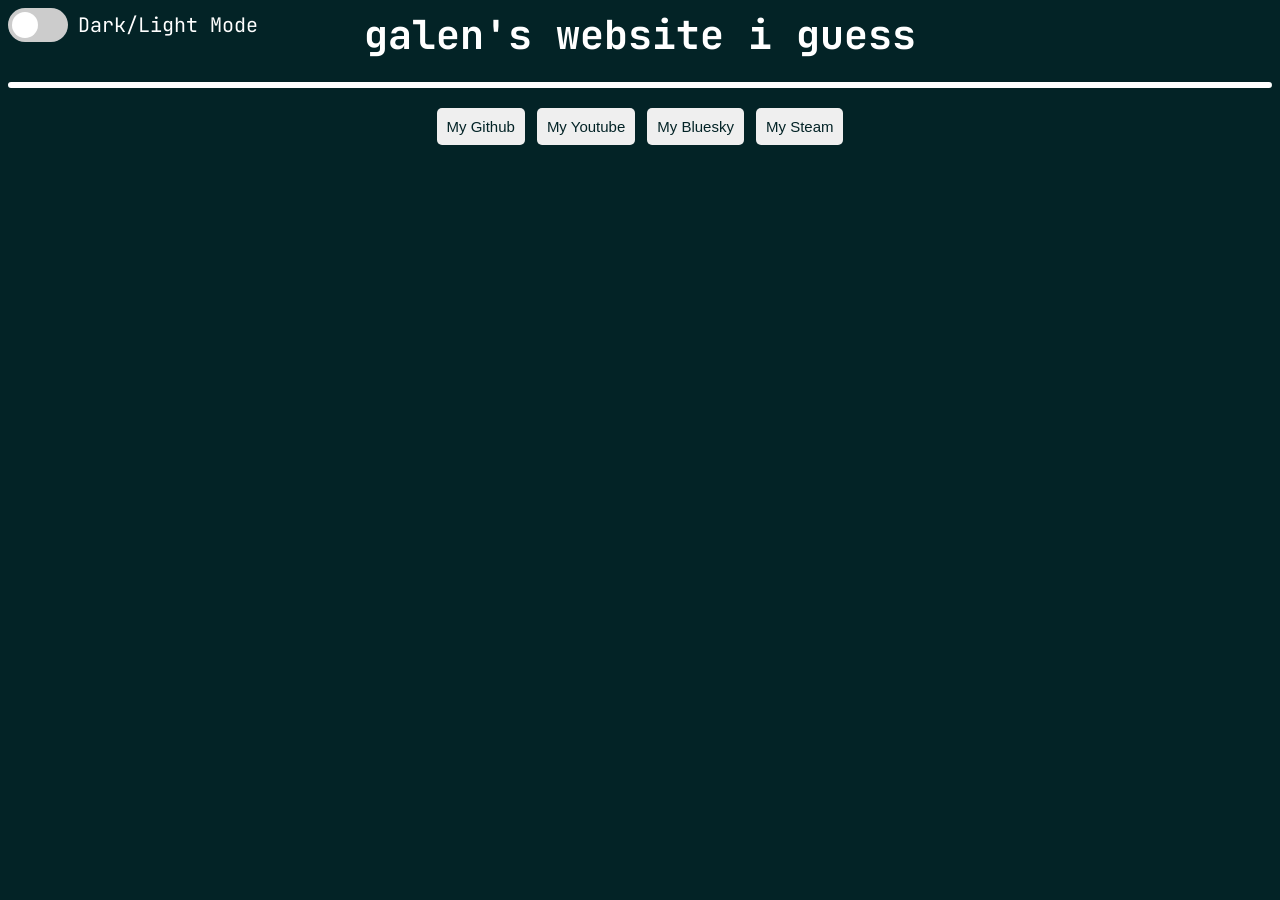
==== index.html @ 28eef375 "add more buttons" ====
<html>
<head>
<link rel="stylesheet" href="styles.css">
</head>
<body class="dark">
<div class="colorbar">
</div>
<script src=main.js></script>
<h1><center>galen's website i guess</center></h1>
</p><label class="switch"> &nbsp &nbsp &nbsp <p class="darkmodetext">Dark/Light Mode</p>
  <input onchange="switchTheme()" onchange="dividerChange()"" type="checkbox" id="theme-switch"> 
  <span class="slider round"></span>
</label>
<hr class="rounded">
<div style="text-align:center;">
<button onclick="window.location='https://github.com/SaturnV62653';" class="buttons">My Github</button>
<button onclick="window.location='https://www.youtube.com/@SaturnV62653';" class="buttons">My Youtube</button>
<button onclick="window.location='https://bsky.app/profile/galenstasonis.bsky.social';" class="buttons">My Bluesky</button>
<button onclick="window.location='https://steamcommunity.com/profiles/76561199002300426gi';" class="buttons">My Steam</button>
</body>
</a>
</body>
</html>
---- styles.css ----
/*import fonts*/
@import url('https://fonts.googleapis.com/css2?family=JetBrains+Mono:ital,wght@0,100..800;1,100..800&display=swap');

body {
    font-family: 'JetBrains Mono';
    font-size: 20px;
    color: black;
    background: white;
    transition: background .5s, .5s;
}

body.dark {
   color: white;
   background: #032326; 
   transition: background .5s, color .5s;
}
/* css for darkmode switch */
.switch {
  position: relative;
  display: inline-block;
  width: 60px;
  height: 34px;
}

.switch input {
  opacity: 0;
  width: 0;
  height: 0;
}

.slider {
  position: absolute;
  cursor: pointer;
  top: -80;
  left: 0;
  right: 0;
  bottom: 80;
  background-color: #ccc;
  -webkit-transition: .4s;
  transition: .4s;
}

.slider:before {
  position: absolute;
  content: "";
  height: 26px;
  width: 26px;
  left: 4px;
  bottom: 4px;
  background-color: white;
  -webkit-transition: .4s;
  transition: .4s;
}

input:checked + .slider {
  background-color: #2196F3;
}

input:focus + .slider {
  box-shadow: 0 0 1px #2196F3;
}

input:checked + .slider:before {
  -webkit-transform: translateX(26px);
  -ms-transform: translateX(26px);
  transform: translateX(26px);
}

.slider.round {
  border-radius: 34px;
}

.slider.round:before {
  border-radius: 50%;
}

.darkmodetext {
  margin: 0;
  display: inline-block;
  position: absolute;
  top: -76;
  left: 70;
  white-space: nowrap;
  overflow: hidden;
}

.rounded {
  border: 3px solid;
  border-radius: 5px;
  position: relative;
  top: -50;
}

.buttons {
  border-radius: 5px;
  padding: 10px;
  font-size: 15px;
  color: #032326;
  border: none;
  transition: background-color .3s, border .3s;
  position:relative;
  top: -40;
}

.buttons:hover {
  background-color:#2196F3;
  border: 1px, solid white;
  color: #032326;
  transition: background-color .3s, border .3s;
}
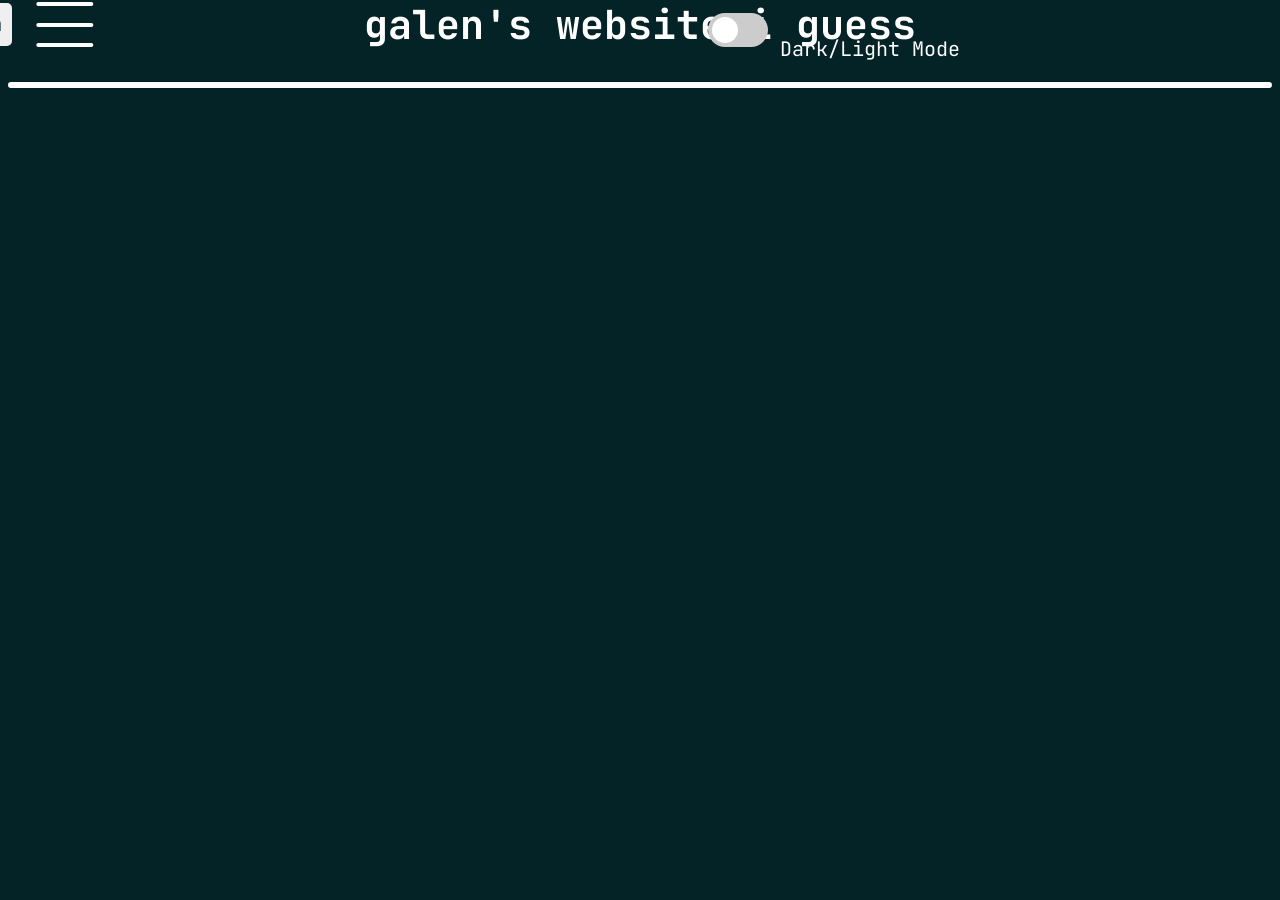
==== commit 8105d0af: "fix dark mode toggle" ====
--- a/index.html
+++ b/index.html
@@ -1,23 +1,33 @@
 <html>
 <head>
 <link rel="stylesheet" href="styles.css">
+<title>galen's website</title>
 </head>
 <body class="dark">
 <div class="colorbar">
 </div>
-<script src=main.js></script>
 <h1><center>galen's website i guess</center></h1>
-</p><label class="switch"> &nbsp &nbsp &nbsp <p class="darkmodetext">Dark/Light Mode</p>
-  <input onchange="switchTheme()" onchange="dividerChange()"" type="checkbox" id="theme-switch"> 
+<p class="darkmodetext">Dark/Light Mode</p>
+<label class="switch">
+  <input onchange="switchTheme()" type="checkbox" id="theme-switch" class="checkbox">
   <span class="slider round"></span>
 </label>
+<script src=main.js></script>
 <hr class="rounded">
 <div style="text-align:center;">
 <button onclick="window.location='https://github.com/SaturnV62653';" class="buttons">My Github</button>
 <button onclick="window.location='https://www.youtube.com/@SaturnV62653';" class="buttons">My Youtube</button>
 <button onclick="window.location='https://bsky.app/profile/galenstasonis.bsky.social';" class="buttons">My Bluesky</button>
 <button onclick="window.location='https://steamcommunity.com/profiles/76561199002300426gi';" class="buttons">My Steam</button>
-</body>
-</a>
+</div>
+<div class="off-screen-menu"></div>
+<nav>
+  <div class="hamburger-menu">
+    <div class="ham-bar bar-top"></div>
+    <div class="ham-bar bar-mid"></div>
+    <div class="ham-bar bar-bottom"></div>
+  </div>
+</nav>
+<script src="hamburger.js"></script>
 </body>
 </html>
--- a/styles.css
+++ b/styles.css
@@ -15,26 +15,35 @@
    transition: background .5s, color .5s;
 }
 /* css for darkmode switch */
+/* The switch - the box around the slider */
 .switch {
   position: relative;
   display: inline-block;
+  top: -75px;
+  left: 700px;
+  width: 60px;
+  height: 34px;
+  z-index: 1000;
+}
+
+/* Hide default HTML checkbox */
+.switch input {
+  position: absolute;
+  top: 0px;
+  left: 0px;
+  opacity: 0;
   width: 60px;
   height: 34px;
 }
 
-.switch input {
-  opacity: 0;
-  width: 0;
-  height: 0;
-}
-
+/* The slider */
 .slider {
   position: absolute;
   cursor: pointer;
-  top: -80;
+  top: 0;
   left: 0;
   right: 0;
-  bottom: 80;
+  bottom: 0;
   background-color: #ccc;
   -webkit-transition: .4s;
   transition: .4s;
@@ -54,6 +63,7 @@
 
 input:checked + .slider {
   background-color: #2196F3;
+
 }
 
 input:focus + .slider {
@@ -66,6 +76,7 @@
   transform: translateX(26px);
 }
 
+/* Rounded sliders */
 .slider.round {
   border-radius: 34px;
 }
@@ -78,8 +89,8 @@
   margin: 0;
   display: inline-block;
   position: absolute;
-  top: -76;
-  left: 70;
+  top: 36;
+  left: 780;
   white-space: nowrap;
   overflow: hidden;
 }
@@ -94,12 +105,13 @@
 .buttons {
   border-radius: 5px;
   padding: 10px;
-  font-size: 15px;
+  font-size: 20px;
   color: #032326;
   border: none;
   transition: background-color .3s, border .3s;
   position:relative;
-  top: -40;
+  top: -145;
+  left: -880;
 }
 
 .buttons:hover {
@@ -109,8 +121,74 @@
   transition: background-color .3s, border .3s;
 }
 
+nav {
+  padding: 1rem;
+  position:relative;
+  bottom: 223px;
+}
+
+.hamburger-menu {
+  height: 50px;
+  width: 50px;
+  position: relative;
+  cursor: pointer;
+  padding: 1rem;
+
+}
 
 
+.ham-bar {
+  width: 70%;
+  height: 4px;
+  background-color: white;
+  border-radius: 25px;
+  position: absolute;
+  top: 50%;
+  left: 50%;
+  transform: translate(-50%, -50%);
+  transition: transform .6s, opacity .8s, top .6s;
+}
 
+.bar-top {
+  top: 25%;
+}
 
+.bar-bottom {
+  top: 75%;
+}
 
+.hamburger-menu.active .bar-top {
+  transform: translate(-50%, -50%) rotate(-315deg);
+  top: 50%;
+
+}
+
+.hamburger-menu.active .bar-mid {
+  opacity: 0;
+}
+
+.hamburger-menu.active .bar-bottom {
+  transform: translate(-50%, -50%) rotate(-225deg);
+  top: 50%;
+}
+
+.off-screen-menu {
+  position:fixed;
+  top: 0;
+  left: -80%;
+  background-color: #032326;
+  border:3px solid #2196F3;
+  border-top: none;
+  height: 100vh;
+  width: 75%;
+  transition: left .5s;
+}
+
+.off-screen-menu.active {
+  left: -60%;
+}
+
+h1 {
+  position: relative;
+  top: -10px;
+}
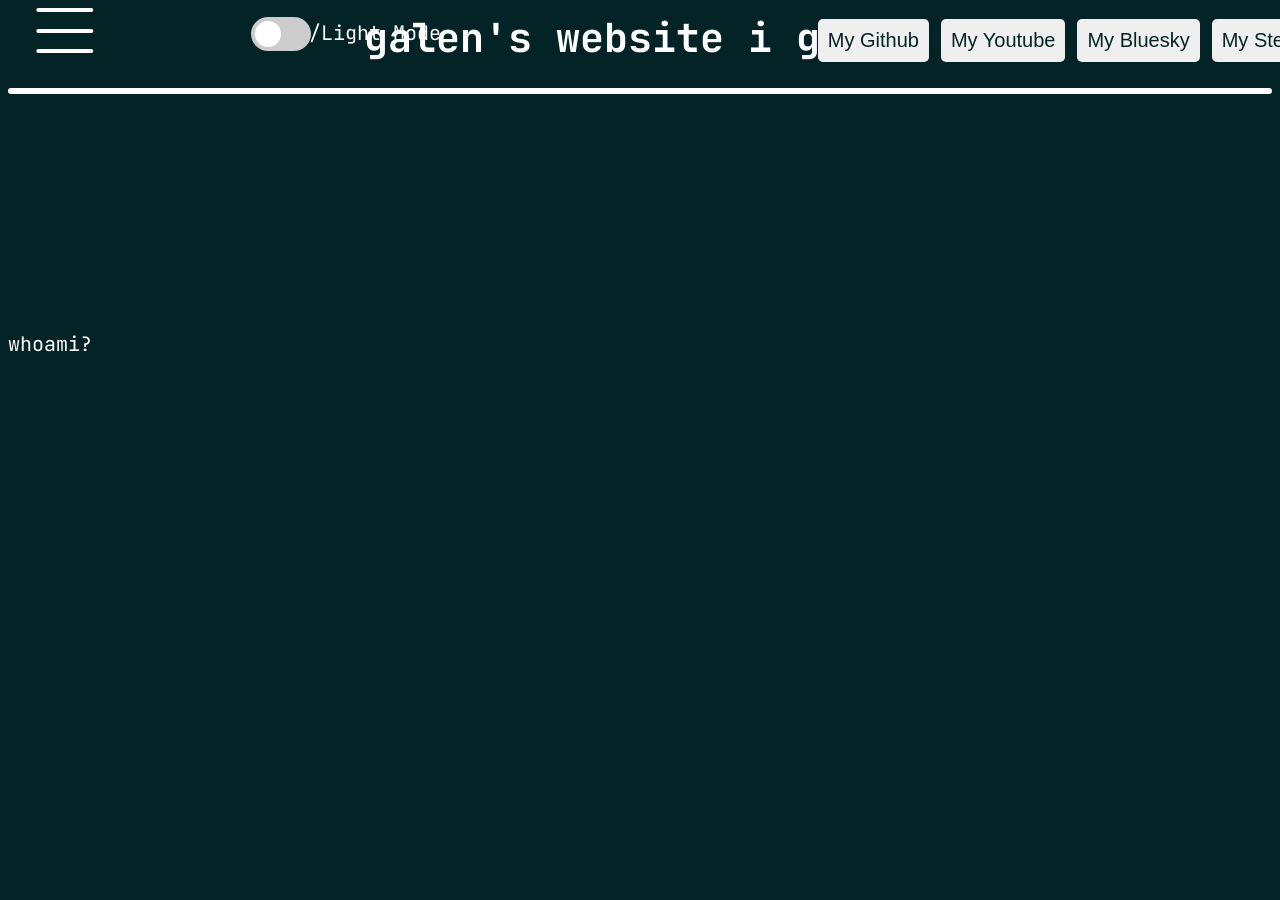
==== commit 6235f62a: "maybe fix spacing on different resolutions" ====
--- a/index.html
+++ b/index.html
@@ -1,6 +1,7 @@
 <html>
 <head>
 <link rel="stylesheet" href="styles.css">
+<meta name="viewport" content="width=device-width, initial-scale=1.0">
 <title>galen's website</title>
 </head>
 <body class="dark">
@@ -18,7 +19,7 @@
 <button onclick="window.location='https://github.com/SaturnV62653';" class="buttons">My Github</button>
 <button onclick="window.location='https://www.youtube.com/@SaturnV62653';" class="buttons">My Youtube</button>
 <button onclick="window.location='https://bsky.app/profile/galenstasonis.bsky.social';" class="buttons">My Bluesky</button>
-<button onclick="window.location='https://steamcommunity.com/profiles/76561199002300426gi';" class="buttons">My Steam</button>
+<button onclick="window.location='https://steamcommunity.com/profiles/76561199002300426';" class="buttons">My Steam</button>
 </div>
 <div class="off-screen-menu"></div>
 <nav>
@@ -29,5 +30,6 @@
   </div>
 </nav>
 <script src="hamburger.js"></script>
+<p> whoami?</p>
 </body>
 </html>
--- a/styles.css
+++ b/styles.css
@@ -1,4 +1,4 @@
-/*import fonts*/
+    /*import fonts*/
 @import url('https://fonts.googleapis.com/css2?family=JetBrains+Mono:ital,wght@0,100..800;1,100..800&display=swap');
 
 body {
@@ -15,18 +15,18 @@
    transition: background .5s, color .5s;
 }
 /* css for darkmode switch */
-/* The switch - the box around the slider */
+
 .switch {
   position: relative;
   display: inline-block;
-  top: -75px;
-  left: 700px;
+  top: -8%;
+  left: 4%;
   width: 60px;
   height: 34px;
   z-index: 1000;
 }
 
-/* Hide default HTML checkbox */
+
 .switch input {
   position: absolute;
   top: 0px;
@@ -36,7 +36,7 @@
   height: 34px;
 }
 
-/* The slider */
+
 .slider {
   position: absolute;
   cursor: pointer;
@@ -76,7 +76,7 @@
   transform: translateX(26px);
 }
 
-/* Rounded sliders */
+
 .slider.round {
   border-radius: 34px;
 }
@@ -88,9 +88,9 @@
 .darkmodetext {
   margin: 0;
   display: inline-block;
-  position: absolute;
-  top: 36;
-  left: 780;
+  position: relative;
+  top: -8.55%;
+  left: 20%;
   white-space: nowrap;
   overflow: hidden;
 }
@@ -109,9 +109,10 @@
   color: #032326;
   border: none;
   transition: background-color .3s, border .3s;
-  position:relative;
-  top: -145;
-  left: -880;
+  position: relative;
+  top: -135;
+  left: 34%;
+  z-index: 1000;
 }
 
 .buttons:hover {
@@ -190,5 +191,5 @@
 
 h1 {
   position: relative;
-  top: -10px;
+  top: 0.3%;
 }
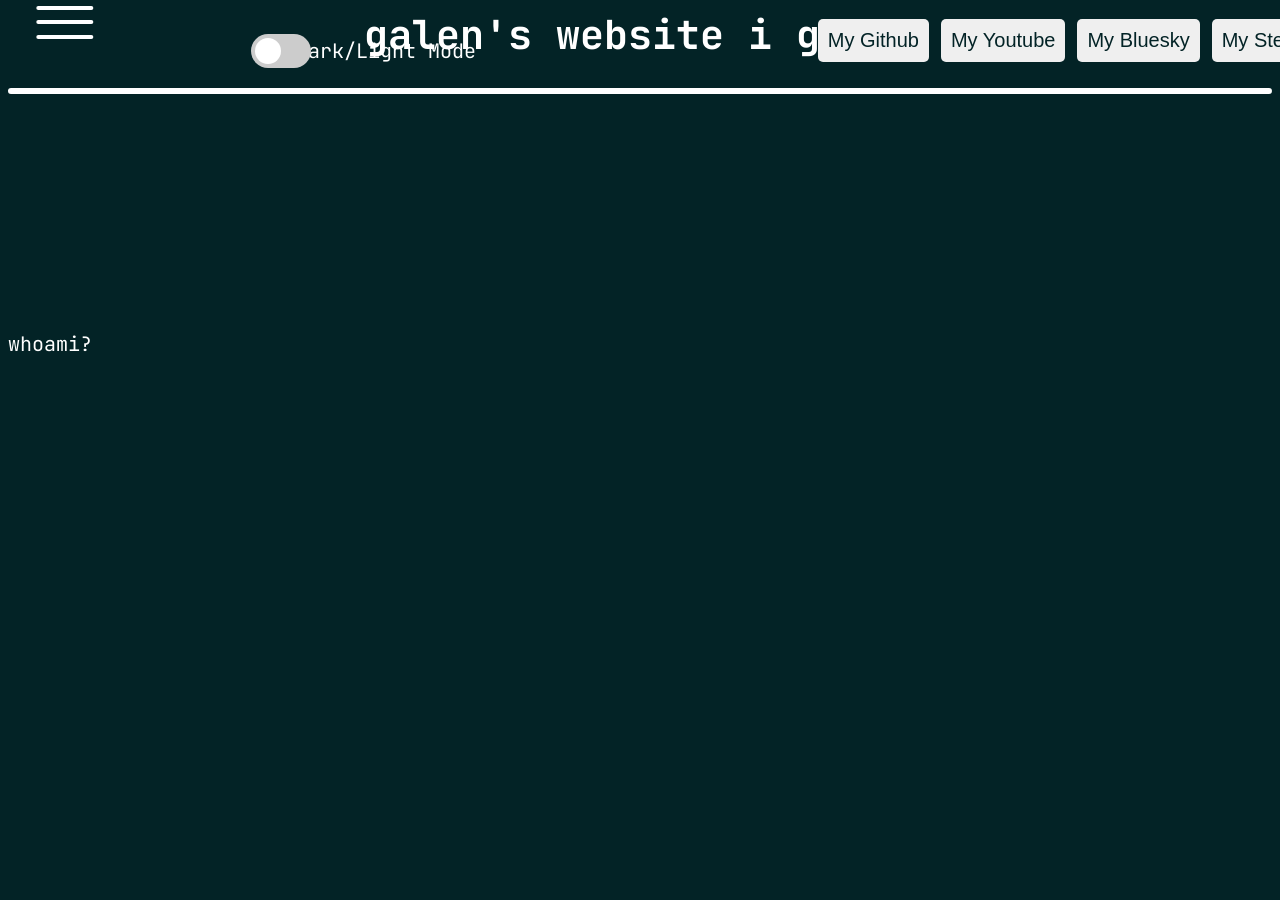
==== commit dacb2fba: "Update index.html to reflect new profile name" ====
--- a/index.html
+++ b/index.html
@@ -16,7 +16,7 @@
 <script src=main.js></script>
 <hr class="rounded">
 <div style="text-align:center;">
-<button onclick="window.location='https://github.com/SaturnV62653';" class="buttons">My Github</button>
+<button onclick="window.location='https://github.com/galenstasonis';" class="buttons">My Github</button>
 <button onclick="window.location='https://www.youtube.com/@SaturnV62653';" class="buttons">My Youtube</button>
 <button onclick="window.location='https://bsky.app/profile/galenstasonis.bsky.social';" class="buttons">My Bluesky</button>
 <button onclick="window.location='https://steamcommunity.com/profiles/76561199002300426';" class="buttons">My Steam</button>
@@ -32,4 +32,4 @@
 <script src="hamburger.js"></script>
 <p> whoami?</p>
 </body>
-</html>+</html>
--- a/styles.css
+++ b/styles.css
@@ -19,7 +19,7 @@
 .switch {
   position: relative;
   display: inline-block;
-  top: -8%;
+  top: -6vh;
   left: 4%;
   width: 60px;
   height: 34px;
@@ -89,8 +89,8 @@
   margin: 0;
   display: inline-block;
   position: relative;
-  top: -8.55%;
-  left: 20%;
+  top: -6.4vh;
+  left: 32vh;
   white-space: nowrap;
   overflow: hidden;
 }
@@ -144,18 +144,18 @@
   background-color: white;
   border-radius: 25px;
   position: absolute;
-  top: 50%;
+  top: 3.60vh;
   left: 50%;
   transform: translate(-50%, -50%);
   transition: transform .6s, opacity .8s, top .6s;
 }
 
 .bar-top {
-  top: 25%;
+  top: 2vh;
 }
 
 .bar-bottom {
-  top: 75%;
+  top: 5.2vh;
 }
 
 .hamburger-menu.active .bar-top {
@@ -191,5 +191,5 @@
 
 h1 {
   position: relative;
-  top: 0.3%;
+  top: 0.3%vh;
 }
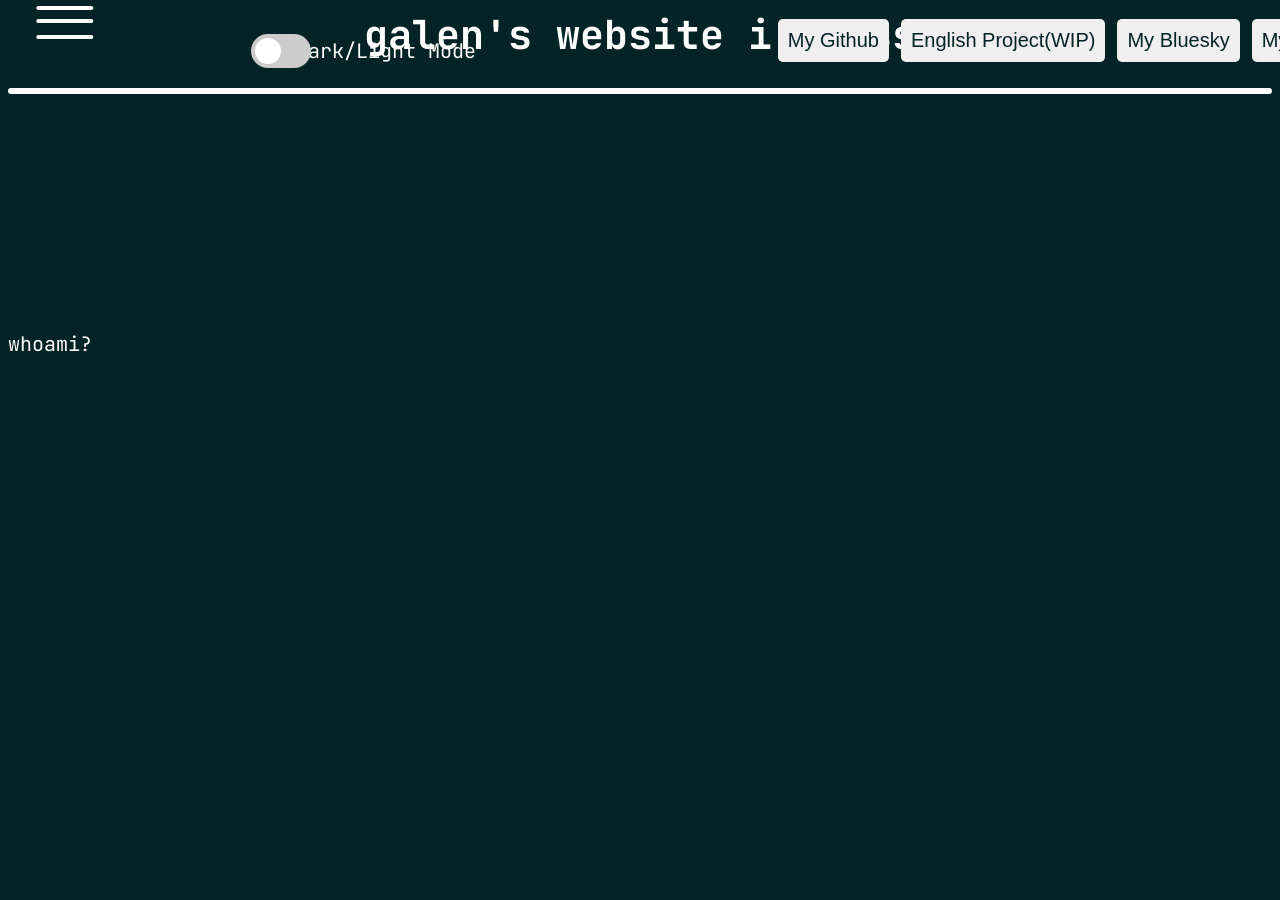
==== commit 2621fab5: "add english project html" ====
--- a/index.html
+++ b/index.html
@@ -17,7 +17,7 @@
 <hr class="rounded">
 <div style="text-align:center;">
 <button onclick="window.location='https://github.com/galenstasonis';" class="buttons">My Github</button>
-<button onclick="window.location='https://www.youtube.com/@SaturnV62653';" class="buttons">My Youtube</button>
+<button onclick="window.location='english.html';" class="buttons">English Project(WIP)</button>
 <button onclick="window.location='https://bsky.app/profile/galenstasonis.bsky.social';" class="buttons">My Bluesky</button>
 <button onclick="window.location='https://steamcommunity.com/profiles/76561199002300426';" class="buttons">My Steam</button>
 </div>
--- a/styles.css
+++ b/styles.css
@@ -112,7 +112,7 @@
   position: relative;
   top: -135;
   left: 34%;
-  z-index: 1000;
+  z-index: 10000;
 }
 
 .buttons:hover {
@@ -126,6 +126,7 @@
   padding: 1rem;
   position:relative;
   bottom: 223px;
+  z-index: 1002;
 }
 
 .hamburger-menu {
@@ -134,6 +135,7 @@
   position: relative;
   cursor: pointer;
   padding: 1rem;
+  z-index: 1002;
 
 }
 
@@ -144,33 +146,39 @@
   background-color: white;
   border-radius: 25px;
   position: absolute;
-  top: 3.60vh;
+  top: 3.5vh;
   left: 50%;
   transform: translate(-50%, -50%);
   transition: transform .6s, opacity .8s, top .6s;
+  z-index: 1002;
 }
 
 .bar-top {
   top: 2vh;
+  z-index: 1002;
 }
 
 .bar-bottom {
   top: 5.2vh;
+  z-index: 1002;
 }
 
 .hamburger-menu.active .bar-top {
   transform: translate(-50%, -50%) rotate(-315deg);
   top: 50%;
+  z-index: 1002;
 
 }
 
 .hamburger-menu.active .bar-mid {
   opacity: 0;
+  z-index: 1002;
 }
 
 .hamburger-menu.active .bar-bottom {
   transform: translate(-50%, -50%) rotate(-225deg);
   top: 50%;
+  z-index: 1002;
 }
 
 .off-screen-menu {
@@ -181,8 +189,9 @@
   border:3px solid #2196F3;
   border-top: none;
   height: 100vh;
-  width: 75%;
+  width: 75vw;
   transition: left .5s;
+  z-index: 1002;
 }
 
 .off-screen-menu.active {
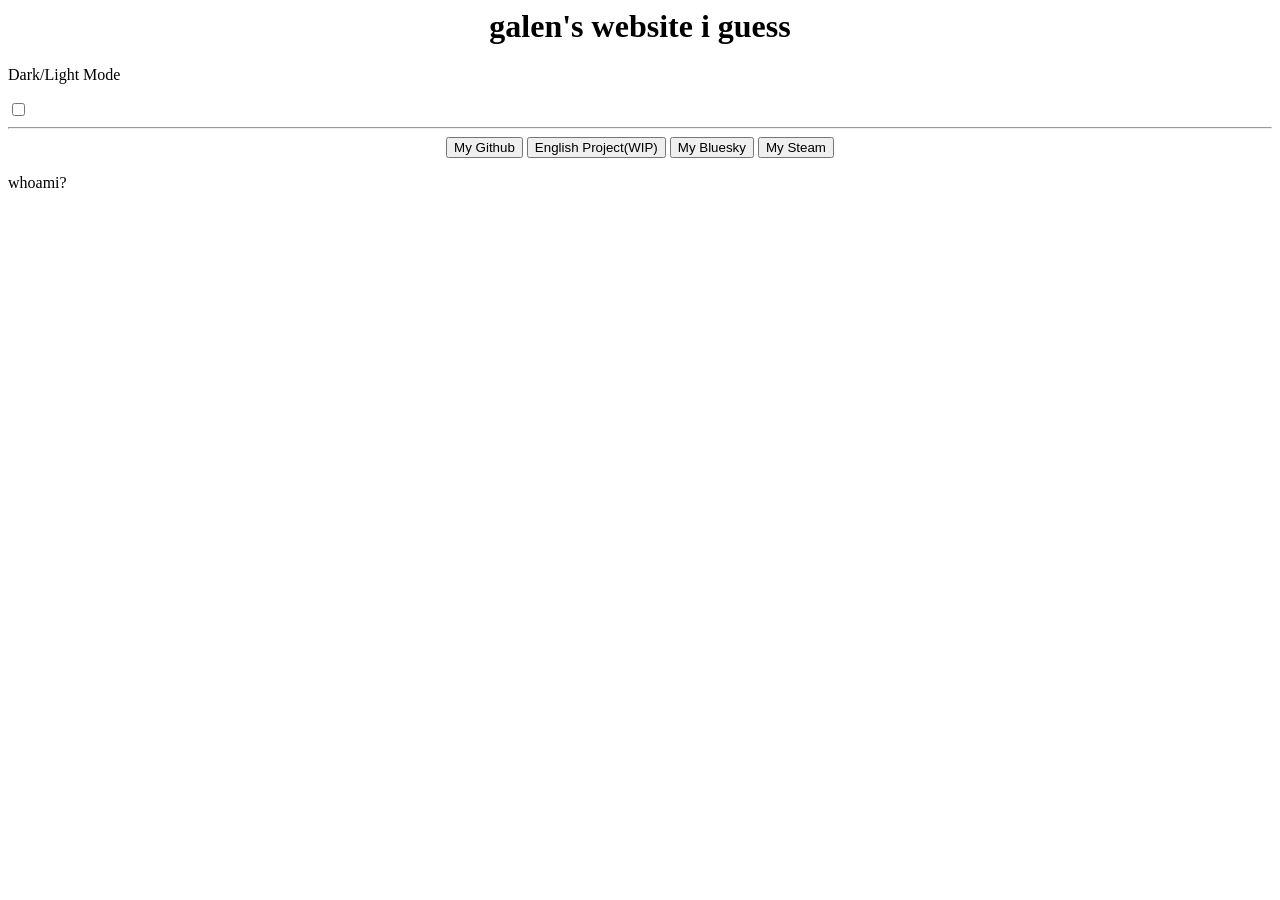
==== commit 405d8a05: "update index.html" ====
--- a/index.html
+++ b/index.html
@@ -1,6 +1,6 @@
 <html>
 <head>
-<link rel="stylesheet" href="styles.css">
+
 <meta name="viewport" content="width=device-width, initial-scale=1.0">
 <title>galen's website</title>
 </head>
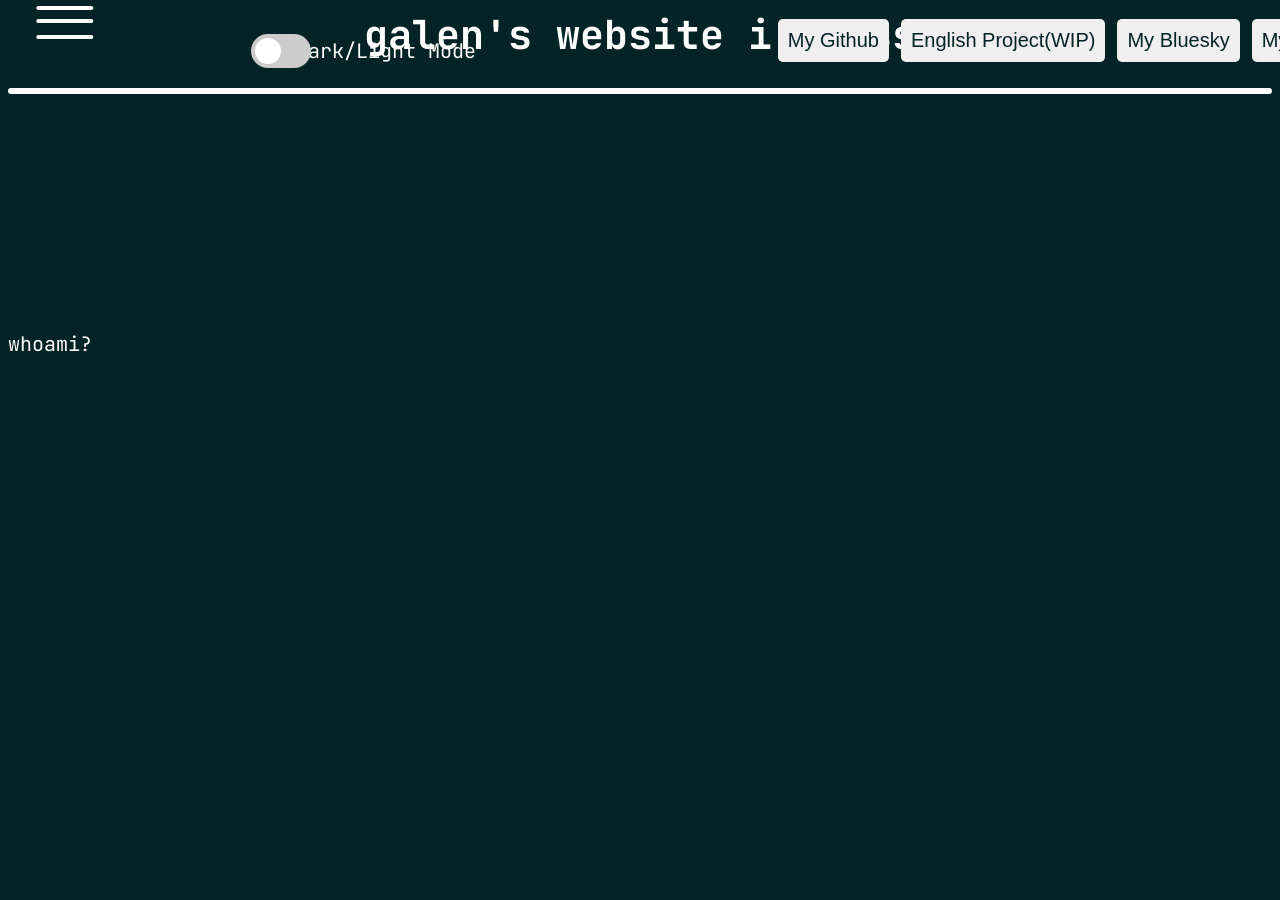
==== commit 687dab73: "Update index.html" ====
--- a/index.html
+++ b/index.html
@@ -1,8 +1,9 @@
 <html>
 <head>
-
+<meta charset="UTF-8">
+<link rel="stylesheet" href="styles.css">
 <meta name="viewport" content="width=device-width, initial-scale=1.0">
-<title>galen's website</title>
+<title>Galen's Website</title>
 </head>
 <body class="dark">
 <div class="colorbar">
--- a/styles.css
+++ b/styles.css
@@ -0,0 +1,204 @@
+    /*import fonts*/
+@import url('https://fonts.googleapis.com/css2?family=JetBrains+Mono:ital,wght@0,100..800;1,100..800&display=swap');
+
+body {
+    font-family: 'JetBrains Mono';
+    font-size: 20px;
+    color: black;
+    background: white;
+    transition: background .5s, .5s;
+}
+
+body.dark {
+   color: white;
+   background: #032326; 
+   transition: background .5s, color .5s;
+}
+/* css for darkmode switch */
+
+.switch {
+  position: relative;
+  display: inline-block;
+  top: -6vh;
+  left: 4%;
+  width: 60px;
+  height: 34px;
+  z-index: 1000;
+}
+
+
+.switch input {
+  position: absolute;
+  top: 0px;
+  left: 0px;
+  opacity: 0;
+  width: 60px;
+  height: 34px;
+}
+
+
+.slider {
+  position: absolute;
+  cursor: pointer;
+  top: 0;
+  left: 0;
+  right: 0;
+  bottom: 0;
+  background-color: #ccc;
+  -webkit-transition: .4s;
+  transition: .4s;
+}
+
+.slider:before {
+  position: absolute;
+  content: "";
+  height: 26px;
+  width: 26px;
+  left: 4px;
+  bottom: 4px;
+  background-color: white;
+  -webkit-transition: .4s;
+  transition: .4s;
+}
+
+input:checked + .slider {
+  background-color: #2196F3;
+
+}
+
+input:focus + .slider {
+  box-shadow: 0 0 1px #2196F3;
+}
+
+input:checked + .slider:before {
+  -webkit-transform: translateX(26px);
+  -ms-transform: translateX(26px);
+  transform: translateX(26px);
+}
+
+
+.slider.round {
+  border-radius: 34px;
+}
+
+.slider.round:before {
+  border-radius: 50%;
+}
+
+.darkmodetext {
+  margin: 0;
+  display: inline-block;
+  position: relative;
+  top: -6.4vh;
+  left: 32vh;
+  white-space: nowrap;
+  overflow: hidden;
+}
+
+.rounded {
+  border: 3px solid;
+  border-radius: 5px;
+  position: relative;
+  top: -50;
+}
+
+.buttons {
+  border-radius: 5px;
+  padding: 10px;
+  font-size: 20px;
+  color: #032326;
+  border: none;
+  transition: background-color .3s, border .3s;
+  position: relative;
+  top: -135;
+  left: 34%;
+  z-index: 10000;
+}
+
+.buttons:hover {
+  background-color:#2196F3;
+  border: 1px, solid white;
+  color: #032326;
+  transition: background-color .3s, border .3s;
+}
+
+nav {
+  padding: 1rem;
+  position:relative;
+  bottom: 223px;
+  z-index: 1002;
+}
+
+.hamburger-menu {
+  height: 50px;
+  width: 50px;
+  position: relative;
+  cursor: pointer;
+  padding: 1rem;
+  z-index: 1002;
+
+}
+
+
+.ham-bar {
+  width: 70%;
+  height: 4px;
+  background-color: white;
+  border-radius: 25px;
+  position: absolute;
+  top: 3.5vh;
+  left: 50%;
+  transform: translate(-50%, -50%);
+  transition: transform .6s, opacity .8s, top .6s;
+  z-index: 1002;
+}
+
+.bar-top {
+  top: 2vh;
+  z-index: 1002;
+}
+
+.bar-bottom {
+  top: 5.2vh;
+  z-index: 1002;
+}
+
+.hamburger-menu.active .bar-top {
+  transform: translate(-50%, -50%) rotate(-315deg);
+  top: 50%;
+  z-index: 1002;
+
+}
+
+.hamburger-menu.active .bar-mid {
+  opacity: 0;
+  z-index: 1002;
+}
+
+.hamburger-menu.active .bar-bottom {
+  transform: translate(-50%, -50%) rotate(-225deg);
+  top: 50%;
+  z-index: 1002;
+}
+
+.off-screen-menu {
+  position:fixed;
+  top: 0;
+  left: -80%;
+  background-color: #032326;
+  border:3px solid #2196F3;
+  border-top: none;
+  height: 100vh;
+  width: 75vw;
+  transition: left .5s;
+  z-index: 1002;
+}
+
+.off-screen-menu.active {
+  left: -60%;
+}
+
+h1 {
+  position: relative;
+  top: 0.3%vh;
+}
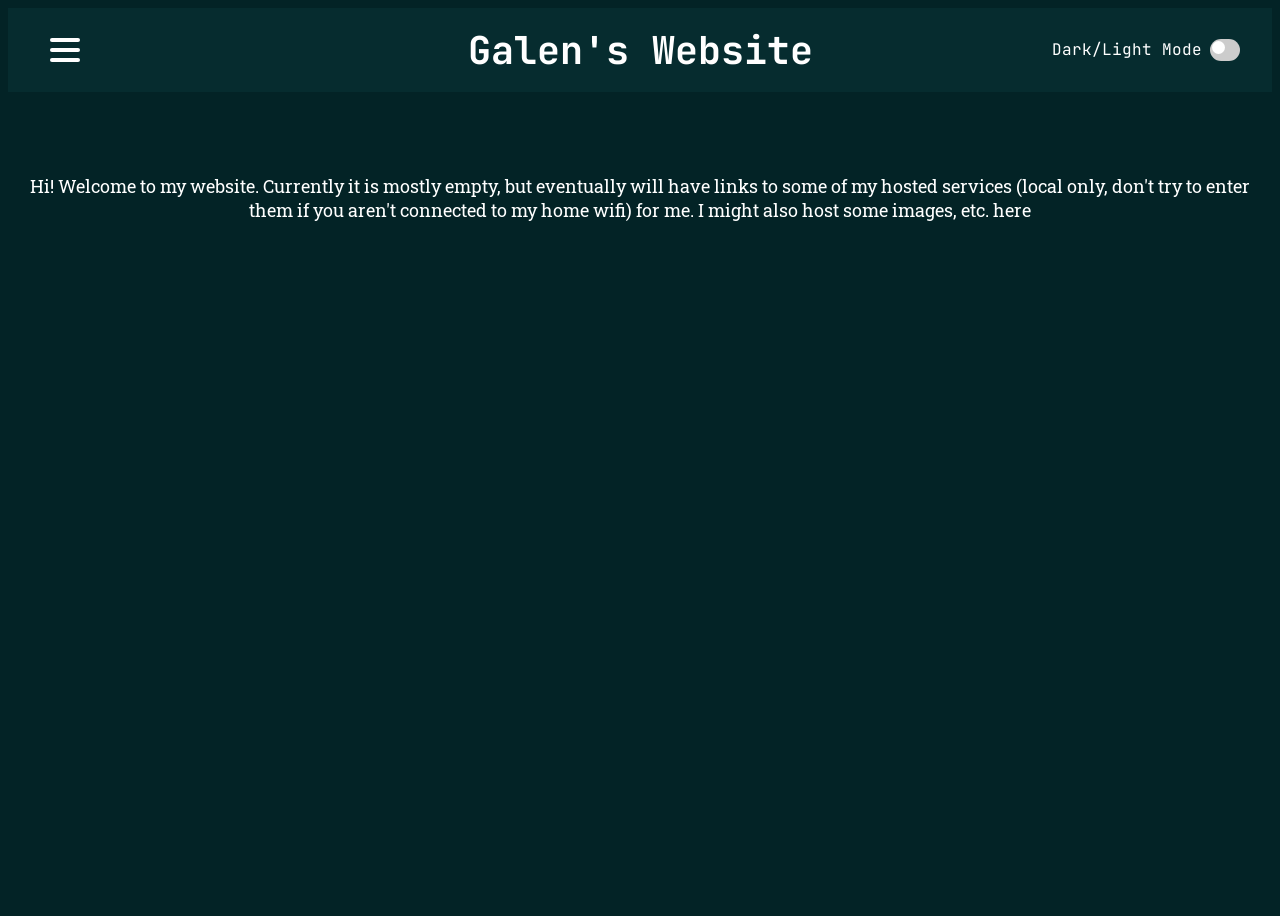
==== commit d7240f5d: "more content" ====
--- a/index.html
+++ b/index.html
@@ -1,36 +1,47 @@
-<html>
+<!DOCTYPE html>
+<html lang="en">
 <head>
-<meta charset="UTF-8">
-<link rel="stylesheet" href="styles.css">
-<meta name="viewport" content="width=device-width, initial-scale=1.0">
-<title>Galen's Website</title>
+  <meta charset="UTF-8">
+  <link rel="stylesheet" href="stylesenglish.css">
+  <meta name="viewport" content="width=device-width, initial-scale=1.0">
+  <title>Galen's Website</title>
 </head>
 <body class="dark">
-<div class="colorbar">
+
+<div id="topbar">
+  <button class="hamburger" id="hamburger" aria-label="Toggle menu">
+    <span></span>
+    <span></span>
+    <span></span>
+  </button>
+
+  <div id="iceland">
+    <h1>Galen's Website</h1>
+  </div>
+
+  <div id="darkmodebutton">
+    <p>Dark/Light Mode</p>
+    <label class="switch">
+      <input onchange="switchTheme()" type="checkbox" id="theme-switch" class="checkbox">
+      <span class="slider round"></span>
+    </label>
+  </div>
 </div>
-<h1><center>galen's website i guess</center></h1>
-<p class="darkmodetext">Dark/Light Mode</p>
-<label class="switch">
-  <input onchange="switchTheme()" type="checkbox" id="theme-switch" class="checkbox">
-  <span class="slider round"></span>
-</label>
-<script src=main.js></script>
-<hr class="rounded">
-<div style="text-align:center;">
-<button onclick="window.location='https://github.com/galenstasonis';" class="buttons">My Github</button>
-<button onclick="window.location='english.html';" class="buttons">English Project(WIP)</button>
-<button onclick="window.location='https://bsky.app/profile/galenstasonis.bsky.social';" class="buttons">My Bluesky</button>
-<button onclick="window.location='https://steamcommunity.com/profiles/76561199002300426';" class="buttons">My Steam</button>
+
+<div class="overlay" id="overlay"></div>
+<ul class="nav-menu" id="nav-menu">
+  <li><a href="english.html">Iceland</a></li>
+  <li><a href="images.html">Iceland Images</a></li>
+  <li><a href="contact.html">Contact</a></li>
+  <li><a href="info.html">Info</a></li>
+  <li><a href="index.html">Main Website</a></li>
+</ul>
+<script src="main.js"></script>
+<script src="hamburger.js"></script>
+<div id="textcontainer1">
+  <div id="paragraph1">
+    <p>Hi! Welcome to my website. Currently it is mostly empty, but eventually will have links to some of my hosted services (local only, don't try to enter them if you aren't connected to my home wifi) for me. I might also host some images, etc. here</p>
+  </div>
 </div>
-<div class="off-screen-menu"></div>
-<nav>
-  <div class="hamburger-menu">
-    <div class="ham-bar bar-top"></div>
-    <div class="ham-bar bar-mid"></div>
-    <div class="ham-bar bar-bottom"></div>
-  </div>
-</nav>
-<script src="hamburger.js"></script>
-<p> whoami?</p>
 </body>
-</html>
+</html>
--- a/stylesenglish.css
+++ b/stylesenglish.css
@@ -0,0 +1,299 @@
+   /*import fonts*/
+@import url('https://fonts.googleapis.com/css2?family=JetBrains+Mono:ital,wght@0,100..800;1,100..800&family=MedievalSharp&family=Roboto+Slab:wght@100..900&display=swap');
+/* css for darkmode switch */
+body {
+    font-family: 'JetBrains Mono';
+    font-size: calc(12px + 1.5vw);
+    color: black;
+    background: white;
+    transition: background .5s, .5s;
+    min-height: 100vh;
+}
+
+body.dark {
+   color: white;
+   background: #032326; 
+   transition: background .5s, color .5s;
+}
+
+/* css for dark mode button/text */
+.switch {
+  width: 2.344vw;
+  height: 2.361vh;
+
+}
+
+.switch input {
+  position: absolute;
+  opacity: 0;
+  width: 2.344vw;
+  height: 2.361vh;
+}
+
+.slider {
+  position: absolute;
+  width: 2.344vw;
+  height: 2.361vh;
+  cursor: pointer;
+  background-color: #ccc;
+  -webkit-transition: .4s;
+  transition: .4s;
+}
+
+.slider:before {
+  position: absolute;
+  content: "";
+  top: 0.208vh;
+  left: 0.156vw;
+  height: 1.016vw;
+  width: 1.016vw;
+  background-color: white;
+  -webkit-transition: .4s;
+  transition: .4s;
+}
+
+input:checked + .slider {
+  background-color: #2196F3;
+
+}
+
+input:focus + .slider {
+  box-shadow: 0 0 1px #2196F3;
+}
+
+input:checked + .slider:before {
+  -webkit-transform: translateX(1.016vw);
+  -ms-transform: translateX(1.016vw);
+  transform: translateX(1.016vw);
+}
+
+
+.slider.round {
+  border-radius: 2.361vw;
+}
+
+.slider.round:before {
+  border-radius: 50%;
+}
+
+/* text css */
+#textcontainer1 {
+display: flex;
+  width: 100%;        
+  height: 50vh;
+  flex-direction: column;
+  padding-top: 4rem;
+}
+
+#paragraph1 {
+  font-family: 'Roboto Slab';
+  font-size: large;
+  justify-content: center;
+  align-items: flex-start;
+  text-align: center;
+  order: 1;
+}
+
+#paragraph2 {
+  font-family: 'Roboto Slab';
+  font-size: large;
+  justify-content: center;
+  align-items: flex-start;
+  text-align: center;
+  order: 4;
+}
+
+  #paragraph3 {
+    font-family: 'Roboto Slab';
+    font-size: large;
+    justify-content: center;
+    align-items: flex-start;
+    text-align: center;
+    order: 6;
+  }
+
+    #paragraph4 {
+    font-family: 'Roboto Slab';
+    font-size: large;
+    justify-content: center;
+    align-items: flex-start;
+    text-align: center;
+    order: 8;
+  }
+
+
+/*topbar css*/
+#topbar {
+  display: flex;
+  padding: clamp(8px, 2vw, 20px) clamp(12px, 3vw, 32px);
+  justify-content: space-between;
+  align-items: center;
+  width: 100%;
+  box-sizing: border-box;
+  background-color: rgb(235, 225, 225);
+  transition: background-color .5s, color .5s;
+  position: sticky;   
+  top: 0;
+  z-index: 1000;      
+    min-height: clamp(50px, 8vh, 80px);
+}
+
+body.dark #topbar {
+   background-color: #062c2f;
+}
+
+#iceland {
+  position: absolute;
+  left: 50%;
+  transform: translateX(-50%);
+  font-size: clamp(1.2rem, 3vw, 2.5rem);
+  white-space: nowrap;
+  margin: 0;
+}
+
+#iceland h1 {
+  margin: 0;          
+  font-size: clamp(1.2rem, 3vw, 2.5rem);
+}
+
+
+#darkmodebutton {
+  display: flex;
+  flex-direction: row;   
+  align-items: center;
+  gap: 8px;
+}
+
+#darkmodebutton p {
+  margin: 0;          
+  font-size: clamp(0.9rem, 1.5vw, 1rem);
+  white-space: nowrap;
+}
+
+.hamburger {
+  display: flex;
+  flex-direction: column;
+  gap: clamp(4px, 1vw, 6px);
+  background: none;
+  border: none;
+  cursor: pointer;
+  padding: clamp(6px, 1.5vw, 10px);
+  position: relative;
+  z-index: 1005;      
+  flex-shrink: 0;     
+}
+
+.hamburger span {
+  display: block;
+  width: clamp(20px, 3vw, 30px);   
+  height: clamp(2px, 0.4vw, 4px);
+  background: #fff;
+  border-radius: 3px;
+  transition: all 0.3s ease;
+}
+
+.hamburger.open span:nth-child(1) { transform: translateY(calc(clamp(4px, 1vw, 6px) + clamp(2px, 0.4vw, 4px))) rotate(45deg); }
+.hamburger.open span:nth-child(2) { opacity: 0; }
+.hamburger.open span:nth-child(3) { transform: translateY(calc(-1 * (clamp(4px, 1vw, 6px) + clamp(2px, 0.4vw, 4px)))) rotate(-45deg); }
+
+.nav-menu {
+  position: fixed;
+  top: 0;
+  left: -350px;        
+  width: 350px;
+  height: 100vh;       
+  background: #0d3b38; 
+  list-style: none;
+  padding: 80px 0 0 0; 
+  padding-top: 90px;
+  margin: 0;
+  background: #081f1d;
+  transition: left 0.3s ease;
+  z-index: 998;
+}
+
+.nav-menu.open {
+  left: 0;             
+}
+
+.nav-menu li a {
+  display: block;
+  padding: 14px 24px;
+  text-decoration: none;
+  color: #fff;
+}
+
+.nav-menu li a:hover {
+  background: rgba(255,255,255,0.1);
+}
+
+.overlay {
+  display: block;        
+  position: fixed;
+  top: 0;
+  left: 0;
+  width: 100%;
+  height: 100%;
+  background: rgba(0, 0, 0, 0.5);
+  z-index: 998;
+  opacity: 0;            
+  pointer-events: none;  
+  transition: opacity 0.3s ease;
+}
+
+.overlay.open {
+  opacity: 1;
+  pointer-events: all;   
+}
+
+body.dark .nav-menu {
+  background: #081f1d;
+}
+
+body:not(.dark) .nav-menu {
+  background: #d1c0c0; /
+}
+
+body:not(.dark) .nav-menu li a {
+  color: #000;
+}
+
+body:not(.dark) .nav-menu li a:hover {
+  background: rgba(0, 0, 0, 0.1);
+}
+
+body.dark .hamburger span {
+  background: #ffffff;
+}
+
+body:not(.dark) .hamburger span {
+  background: #000000;
+}
+
+body:not(.dark) .overlay {
+  background: rgba(0, 0, 0, 0.3);
+}
+
+#contactgif {
+ position:absolute;
+ top: 20vh;
+ right: 37.2%;
+}
+
+.image1 {
+  order: 2;
+  max-width: 80%;
+  height: auto;
+  justify-content: inherit;
+
+}
+
+#header1 {
+  order: 5;
+  text-align: center;
+}
+
+#header2 {
+  order: 7;
+  text-align: center;
+}
